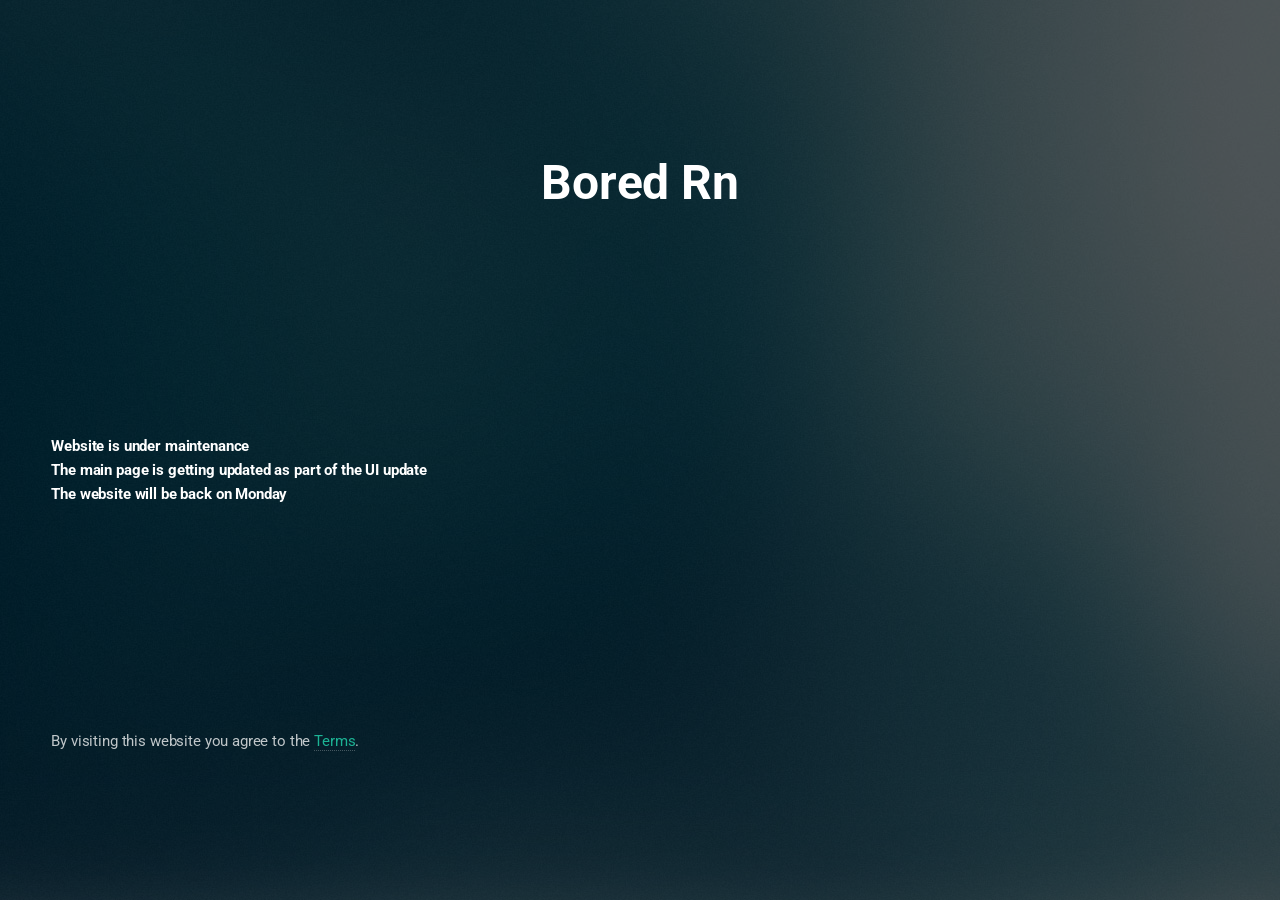
==== down_index.html @ 76c4ca85 "main" ====
<!DOCTYPE HTML>
<!--Credits:
    Eventually by HTML5 UP
    html5up.net | @ajlkn
    Free for personal and commercial use under the CCA 3.0 license (html5up.net/license)
-->
<html>
    
    <head>
        <title>Bored</title>
        <meta charset="utf-8" />
        <meta charset="utf-8" />
        <meta name="viewport" content="width=device-width, initial-scale=1, user-scalable=no" />
        <link rel="stylesheet" href="assets/css/main.css" />
        <link rel="apple-touch-icon" sizes="180x180" href="/apple-touch-icon.png">
<link rel="icon" type="image/png" sizes="32x32" href="/favicon-32x32.png">
<link rel="icon" type="image/png" sizes="16x16" href="/favicon-16x16.png">
<link rel="manifest" href="/site.webmanifest">
    </head>
    <body class="is-preload">

        <!-- Header -->
            <header id="header">
                <h1><strong>Bored Rn</strong></h1>
            </header>
                <br><br><br><br><br><br><br><br>
        <p><strong>Website is under maintenance<br>The main page is getting updated as part of the UI update<br>The website will be back on Monday</strong></p>          
<br><br><br><br><br><br><br><br>
        <footer>
  <p>By visiting this website you agree to the <a href="/terms">Terms</a>.</p>
              </footer>
        
        
        

        <!-- Scripts -->
            <script src="assets/js/main.js"></script>

    </body>
</html>
---- assets/css/main.css ----
@import url(fontawesome-all.min.css);
@import url("https://fonts.googleapis.com/css?family=Roboto:400,700");
/*
	Eventually by HTML5 UP
	html5up.net | @ajlkn
	Free for personal and commercial use under the CCA 3.0 license (html5up.net/license)
*/
html, body, div, span, applet, object,
iframe, h1, h2, h3, h4, h5, h6, p, blockquote,
pre, a, abbr, acronym, address, big, cite,
code, del, dfn, em, img, ins, kbd, q, s, samp,
small, strike, strong, sub, sup, tt, var, b,
u, i, center, dl, dt, dd, ol, ul, li, fieldset,
form, label, legend, table, caption, tbody,
tfoot, thead, tr, th, td, article, aside,
canvas, details, embed, figure, figcaption,
footer, header, hgroup, menu, nav, output, ruby,
section, summary, time, mark, audio, video {
  margin: 0;
  padding: 0;
  border: 0;
  font-size: 100%;
  font: inherit;
  vertical-align: baseline; }

article, aside, details, figcaption, figure,
footer, header, hgroup, menu, nav, section {
  display: block; }

body {
  line-height: 1; }

ol, ul {
  list-style: none; }

blockquote, q {
  quotes: none; }
  blockquote:before, blockquote:after, q:before, q:after {
    content: '';
    content: none; }

table {
  border-collapse: collapse;
  border-spacing: 0; }

body {
  -webkit-text-size-adjust: none; }

mark {
  background-color: transparent;
  color: inherit; }

input::-moz-focus-inner {
  border: 0;
  padding: 0; }

input, select, textarea {
  -moz-appearance: none;
  -webkit-appearance: none;
  -ms-appearance: none;
  appearance: none; }

/* Basic */
@-ms-viewport {
  width: device-width; }

body {
  -ms-overflow-style: scrollbar; }

@media screen and (max-width: 480px) {
  html, body {
    min-width: 320px; } }

html {
  box-sizing: border-box; }

*, *:before, *:after {
  box-sizing: inherit; }

html, body {
  height: 100%;
  overflow-x: hidden;
  width: 100%; }
  @media screen and (max-height: 640px) {
    html, body {
      height: auto;
      min-height: 100%; } }

body {
  display: -moz-flex;
  display: -webkit-flex;
  display: -ms-flex;
  display: flex;
  -moz-flex-direction: column;
  -webkit-flex-direction: column;
  -ms-flex-direction: column;
  flex-direction: column;
  -moz-justify-content: center;
  -webkit-justify-content: center;
  -ms-justify-content: center;
  justify-content: center;
  background-color: #000;
  padding: 6em 4em 4em 4em; }
  body.is-preload *, body.is-preload *:before, body.is-preload *:after {
    -moz-animation: none !important;
    -webkit-animation: none !important;
    -ms-animation: none !important;
    animation: none !important;
    -moz-transition: none !important;
    -webkit-transition: none !important;
    -ms-transition: none !important;
    transition: none !important; }
  body > * {
    position: relative;
    z-index: 2; }
  @media screen and (max-width: 1680px) {
    body {
      padding: 6em 3.5em 3.5em 3.5em; } }
  @media screen and (max-width: 736px) {
    body {
      padding: 5em 2em 2em 2em; } }
  @media screen and (max-width: 360px) {
    body {
      padding: 5em 1.25em 1.25em 1.25em; } }

/* BG */
#bg {
  -moz-transition: opacity 2s ease-in-out;
  -webkit-transition: opacity 2s ease-in-out;
  -ms-transition: opacity 2s ease-in-out;
  transition: opacity 2s ease-in-out;
  height: 100%;
  left: 0;
  opacity: 0.375;
  position: fixed;
  top: 0;
  width: 100%;
  z-index: 1; }
  #bg div {
    -moz-transition: opacity 3s ease;
    -webkit-transition: opacity 3s ease;
    -ms-transition: opacity 3s ease;
    transition: opacity 3s ease;
    background-size: cover;
    height: 100%;
    left: 0;
    opacity: 0;
    position: absolute;
    top: 0;
    visibility: hidden;
    width: 150%; }
    #bg div.visible {
      -moz-animation: bg 45s linear infinite;
      -webkit-animation: bg 45s linear infinite;
      -ms-animation: bg 45s linear infinite;
      animation: bg 45s linear infinite;
      opacity: 1;
      visibility: visible;
      z-index: 1; }
      #bg div.visible.top {
        z-index: 2; }
      @media screen and (max-width: 1280px) {
        #bg div.visible {
          -moz-animation: bg 29.25s linear infinite;
          -webkit-animation: bg 29.25s linear infinite;
          -ms-animation: bg 29.25s linear infinite;
          animation: bg 29.25s linear infinite; } }
      @media screen and (max-width: 736px) {
        #bg div.visible {
          -moz-animation: bg 18s linear infinite;
          -webkit-animation: bg 18s linear infinite;
          -ms-animation: bg 18s linear infinite;
          animation: bg 18s linear infinite; } }
    #bg div:only-child {
      -moz-animation-direction: alternate !important;
      -webkit-animation-direction: alternate !important;
      -ms-animation-direction: alternate !important;
      animation-direction: alternate !important; }
  body.is-preload #bg {
    opacity: 0; }

@-moz-keyframes bg {
  0% {
    -moz-transform: translateX(0);
    -webkit-transform: translateX(0);
    -ms-transform: translateX(0);
    transform: translateX(0); }
  100% {
    -moz-transform: translateX(-25%);
    -webkit-transform: translateX(-25%);
    -ms-transform: translateX(-25%);
    transform: translateX(-25%); } }

@-webkit-keyframes bg {
  0% {
    -moz-transform: translateX(0);
    -webkit-transform: translateX(0);
    -ms-transform: translateX(0);
    transform: translateX(0); }
  100% {
    -moz-transform: translateX(-25%);
    -webkit-transform: translateX(-25%);
    -ms-transform: translateX(-25%);
    transform: translateX(-25%); } }

@-ms-keyframes bg {
  0% {
    -moz-transform: translateX(0);
    -webkit-transform: translateX(0);
    -ms-transform: translateX(0);
    transform: translateX(0); }
  100% {
    -moz-transform: translateX(-25%);
    -webkit-transform: translateX(-25%);
    -ms-transform: translateX(-25%);
    transform: translateX(-25%); } }

@keyframes bg {
  0% {
    -moz-transform: translateX(0);
    -webkit-transform: translateX(0);
    -ms-transform: translateX(0);
    transform: translateX(0); }
  100% {
    -moz-transform: translateX(-25%);
    -webkit-transform: translateX(-25%);
    -ms-transform: translateX(-25%);
    transform: translateX(-25%); } }

/* Type */
body, input, select, textarea {
  color: rgba(255, 255, 255, 0.75);
  font-family: "Roboto", sans-serif;
  font-size: 16pt;
  font-weight: 400;
  letter-spacing: -0.01em;
  line-height: 1.65em; }
  @media screen and (max-width: 1680px) {
    body, input, select, textarea {
      font-size: 12pt; } }
  @media screen and (max-width: 1280px) {
    body, input, select, textarea {
      font-size: 11pt; } }
  @media screen and (max-width: 980px) {
    body, input, select, textarea {
      font-size: 12pt; } }
  @media screen and (max-width: 736px) {
    body, input, select, textarea {
      font-size: 12pt; } }
  @media screen and (max-width: 480px) {
    body, input, select, textarea {
      font-size: 12pt; } }

a {
  -moz-transition: border-bottom-color 0.2s ease, color 0.2s ease;
  -webkit-transition: border-bottom-color 0.2s ease, color 0.2s ease;
  -ms-transition: border-bottom-color 0.2s ease, color 0.2s ease;
  transition: border-bottom-color 0.2s ease, color 0.2s ease;
  border-bottom: dotted 1px rgba(255, 255, 255, 0.25);
  color: #1cb495;
  text-decoration: none; }
  a:hover {
    border-bottom-color: transparent;
    color: #1cb495 !important;
    text-decoration: none; }

strong, b {
  color: #fff;
  font-weight: 700; }

em, i {
  font-style: italic; }

p {
  margin: 0 0 2em 0; }

h1, h2, h3, h4, h5, h6 {
  color: #fff;
  font-weight: 700;
  line-height: 1em;
  margin: 0 0 1em 0; }
  h1 a, h2 a, h3 a, h4 a, h5 a, h6 a {
    color: inherit;
    text-decoration: none; }

h1 {
  font-size: 2.5em;
  line-height: 1.25em; }

h2 {
  font-size: 1.75em;
  line-height: 1.5em; }

h3 {
  font-size: 1.35em;
  line-height: 1.5em; }

h4 {
  font-size: 1.1em;
  line-height: 1.5em; }

h5 {
  font-size: 0.9em;
  line-height: 1.5em; }

h6 {
  font-size: 0.7em;
  line-height: 1.5em; }

sub {
  font-size: 0.8em;
  position: relative;
  top: 0.5em; }

sup {
  font-size: 0.8em;
  position: relative;
  top: -0.5em; }

blockquote {
  border-left: solid 8px rgba(255, 255, 255, 0.35);
  font-style: italic;
  margin: 0 0 2em 0;
  padding: 0.5em 0 0.5em 2em; }

code {
  background: rgba(255, 255, 255, 0.125);
  border-radius: 6px;
  border: solid 2px rgba(255, 255, 255, 0.35);
  font-family: "Courier New", monospace;
  font-size: 0.9em;
  margin: 0 0.25em;
  padding: 0.25em 0.65em; }

pre {
  -webkit-overflow-scrolling: touch;
  font-family: "Courier New", monospace;
  font-size: 0.9em;
  margin: 0 0 2em 0; }
  pre code {
    display: block;
    line-height: 1.75em;
    padding: 1em 1.5em;
    overflow-x: auto; }

hr {
  border: 0;
  border-bottom: solid 2px rgba(255, 255, 255, 0.35);
  margin: 2em 0; }
  hr.major {
    margin: 3em 0; }

/* Section/Article */
section.special, article.special {
  text-align: center; }

header p {
  color: rgba(255, 255, 255, 0.5);
  position: relative;
  margin: 0 0 1.5em 0; }

header h2 + p {
  font-size: 1.25em;
  margin-top: -1em;
  line-height: 1.5em; }

header h3 + p {
  font-size: 1.1em;
  margin-top: -0.8em;
  line-height: 1.5em; }

header h4 + p,
header h5 + p,
header h6 + p {
  font-size: 0.9em;
  margin-top: -0.6em;
  line-height: 1.5em; }

@media screen and (max-width: 980px) {
  header br {
    display: none; } }

@media screen and (max-width: 736px) {
  header br {
    display: inline; } }

@media screen and (max-width: 480px) {
  header br {
    display: none; } }

/* Icon */
.icon {
  text-decoration: none;
  border-bottom: none;
  position: relative; }
  .icon:before {
    -moz-osx-font-smoothing: grayscale;
    -webkit-font-smoothing: antialiased;
    display: inline-block;
    font-style: normal;
    font-variant: normal;
    text-rendering: auto;
    line-height: 1;
    text-transform: none !important;
    font-family: 'Font Awesome 5 Free';
    font-weight: 400; }
  .icon > .label {
    display: none; }
  .icon:before {
    line-height: inherit; }
  .icon.solid:before {
    font-weight: 900; }
  .icon.brands:before {
    font-family: 'Font Awesome 5 Brands'; }

/* List */
ol {
  list-style: decimal;
  margin: 0 0 2em 0;
  padding-left: 1.25em; }
  ol li {
    padding-left: 0.25em; }

ul {
  list-style: disc;
  margin: 0 0 2em 0;
  padding-left: 1em; }
  ul li {
    padding-left: 0.5em; }

/* Icons */
ul.icons {
  cursor: default;
  list-style: none;
  padding-left: 0; }
  ul.icons li {
    display: inline-block;
    padding: 0 1em 0 0; }
    ul.icons li:last-child {
      padding-right: 0; }
    ul.icons li .icon:before {
      font-size: 1.25em; }
    ul.icons li a {
      color: inherit; }

/* Form */
form {
  margin: 0 0 2em 0; }
  form .message {
    text-decoration: none;
    -moz-transition: opacity 0.2s ease-in-out, -moz-transform 0.2s ease-in-out;
    -webkit-transition: opacity 0.2s ease-in-out, -webkit-transform 0.2s ease-in-out;
    -ms-transition: opacity 0.2s ease-in-out, -ms-transform 0.2s ease-in-out;
    transition: opacity 0.2s ease-in-out, transform 0.2s ease-in-out;
    -moz-transform: scale(1.05);
    -webkit-transform: scale(1.05);
    -ms-transform: scale(1.05);
    transform: scale(1.05);
    height: 2.75em;
    line-height: 2.75em;
    opacity: 0; }
    form .message:before {
      -moz-osx-font-smoothing: grayscale;
      -webkit-font-smoothing: antialiased;
      display: inline-block;
      font-style: normal;
      font-variant: normal;
      text-rendering: auto;
      line-height: 1;
      text-transform: none !important;
      font-family: 'Font Awesome 5 Free';
      font-weight: 900; }
    form .message:before {
      margin-right: 0.5em; }
    form .message.visible {
      -moz-transform: scale(1);
      -webkit-transform: scale(1);
      -ms-transform: scale(1);
      transform: scale(1);
      opacity: 1; }
    form .message.success {
      color: #1cb495; }
      form .message.success:before {
        content: '\f00c'; }
    form .message.failure {
      color: #ff2361; }
      form .message.failure:before {
        content: '\f119'; }

label {
  color: #fff;
  display: block;
  font-size: 0.9em;
  font-weight: 700;
  margin: 0 0 1em 0; }

@-moz-keyframes focus {
  0% {
    -moz-transform: scale(1);
    -webkit-transform: scale(1);
    -ms-transform: scale(1);
    transform: scale(1); }
  50% {
    -moz-transform: scale(1.025);
    -webkit-transform: scale(1.025);
    -ms-transform: scale(1.025);
    transform: scale(1.025); }
  100% {
    -moz-transform: scale(1);
    -webkit-transform: scale(1);
    -ms-transform: scale(1);
    transform: scale(1); } }

@-webkit-keyframes focus {
  0% {
    -moz-transform: scale(1);
    -webkit-transform: scale(1);
    -ms-transform: scale(1);
    transform: scale(1); }
  50% {
    -moz-transform: scale(1.025);
    -webkit-transform: scale(1.025);
    -ms-transform: scale(1.025);
    transform: scale(1.025); }
  100% {
    -moz-transform: scale(1);
    -webkit-transform: scale(1);
    -ms-transform: scale(1);
    transform: scale(1); } }

@-ms-keyframes focus {
  0% {
    -moz-transform: scale(1);
    -webkit-transform: scale(1);
    -ms-transform: scale(1);
    transform: scale(1); }
  50% {
    -moz-transform: scale(1.025);
    -webkit-transform: scale(1.025);
    -ms-transform: scale(1.025);
    transform: scale(1.025); }
  100% {
    -moz-transform: scale(1);
    -webkit-transform: scale(1);
    -ms-transform: scale(1);
    transform: scale(1); } }

@keyframes focus {
  0% {
    -moz-transform: scale(1);
    -webkit-transform: scale(1);
    -ms-transform: scale(1);
    transform: scale(1); }
  50% {
    -moz-transform: scale(1.025);
    -webkit-transform: scale(1.025);
    -ms-transform: scale(1.025);
    transform: scale(1.025); }
  100% {
    -moz-transform: scale(1);
    -webkit-transform: scale(1);
    -ms-transform: scale(1);
    transform: scale(1); } }

input[type="text"],
input[type="password"],
input[type="email"],
select,
textarea {
  -moz-appearance: none;
  -webkit-appearance: none;
  -ms-appearance: none;
  appearance: none;
  -moz-transform: scale(1);
  -webkit-transform: scale(1);
  -ms-transform: scale(1);
  transform: scale(1);
  -moz-transition: border-color 0.2s ease, background-color 0.2s ease;
  -webkit-transition: border-color 0.2s ease, background-color 0.2s ease;
  -ms-transition: border-color 0.2s ease, background-color 0.2s ease;
  transition: border-color 0.2s ease, background-color 0.2s ease;
  background-color: transparent;
  border-radius: 6px;
  border: none;
  border: solid 2px rgba(255, 255, 255, 0.35);
  color: inherit;
  display: block;
  outline: 0;
  padding: 0 1em;
  text-decoration: none;
  width: 100%; }
  input[type="text"]:invalid,
  input[type="password"]:invalid,
  input[type="email"]:invalid,
  select:invalid,
  textarea:invalid {
    box-shadow: none; }
  input[type="text"]:focus,
  input[type="password"]:focus,
  input[type="email"]:focus,
  select:focus,
  textarea:focus {
    -moz-animation: focus 0.1s;
    -webkit-animation: focus 0.1s;
    -ms-animation: focus 0.1s;
    animation: focus 0.1s;
    background-color: rgba(255, 255, 255, 0.125);
    border-color: #1cb495; }

select {
  background-image: url("data:image/svg+xml;charset=utf8,%3Csvg xmlns='https://www.w3.org/2000/svg' width='40' height='40' preserveAspectRatio='none' viewBox='0 0 40 40'%3E%3Cpath d='M9.4,12.3l10.4,10.4l10.4-10.4c0.2-0.2,0.5-0.4,0.9-0.4c0.3,0,0.6,0.1,0.9,0.4l3.3,3.3c0.2,0.2,0.4,0.5,0.4,0.9 c0,0.4-0.1,0.6-0.4,0.9L20.7,31.9c-0.2,0.2-0.5,0.4-0.9,0.4c-0.3,0-0.6-0.1-0.9-0.4L4.3,17.3c-0.2-0.2-0.4-0.5-0.4-0.9 c0-0.4,0.1-0.6,0.4-0.9l3.3-3.3c0.2-0.2,0.5-0.4,0.9-0.4S9.1,12.1,9.4,12.3z' fill='rgba(255, 255, 255, 0.35)' /%3E%3C/svg%3E");
  background-size: 1.25rem;
  background-repeat: no-repeat;
  background-position: calc(100% - 1rem) center;
  height: 2.75em;
  padding-right: 2.75em;
  text-overflow: ellipsis; }
  select option {
    color: #fff;
    background: #000; }
  select:focus::-ms-value {
    background-color: transparent; }
  select::-ms-expand {
    display: none; }

input[type="text"],
input[type="password"],
input[type="email"],
select {
  height: 2.75em; }

textarea {
  padding: 0.75em 1em; }

input[type="checkbox"],
input[type="radio"] {
  -moz-appearance: none;
  -webkit-appearance: none;
  -ms-appearance: none;
  appearance: none;
  display: block;
  float: left;
  margin-right: -2em;
  opacity: 0;
  width: 1em;
  z-index: -1; }
  input[type="checkbox"] + label,
  input[type="radio"] + label {
    text-decoration: none;
    color: rgba(255, 255, 255, 0.75);
    cursor: pointer;
    display: inline-block;
    font-size: 1em;
    font-weight: 400;
    padding-left: 2.4em;
    padding-right: 0.75em;
    position: relative; }
    input[type="checkbox"] + label:before,
    input[type="radio"] + label:before {
      -moz-osx-font-smoothing: grayscale;
      -webkit-font-smoothing: antialiased;
      display: inline-block;
      font-style: normal;
      font-variant: normal;
      text-rendering: auto;
      line-height: 1;
      text-transform: none !important;
      font-family: 'Font Awesome 5 Free';
      font-weight: 900; }
    input[type="checkbox"] + label:before,
    input[type="radio"] + label:before {
      background: rgba(255, 255, 255, 0.125);
      border-radius: 6px;
      border: solid 2px rgba(255, 255, 255, 0.35);
      content: '';
      display: inline-block;
      font-size: 0.8em;
      height: 1.65em;
      left: 0;
      line-height: 1.65em;
      position: absolute;
      text-align: center;
      top: 0;
      width: 1.65em; }
  input[type="checkbox"]:checked + label:before,
  input[type="radio"]:checked + label:before {
    background: #1cb495;
    border-color: #1cb495;
    color: #ffffff;
    content: '\f00c'; }
  input[type="checkbox"]:focus + label:before,
  input[type="radio"]:focus + label:before {
    border-color: #1cb495;
    box-shadow: 0 0 0 2px #1cb495; }

input[type="checkbox"] + label:before {
  border-radius: 6px; }

input[type="radio"] + label:before {
  border-radius: 100%; }

::-webkit-input-placeholder {
  color: rgba(255, 255, 255, 0.5) !important;
  opacity: 1.0; }

:-moz-placeholder {
  color: rgba(255, 255, 255, 0.5) !important;
  opacity: 1.0; }

::-moz-placeholder {
  color: rgba(255, 255, 255, 0.5) !important;
  opacity: 1.0; }

:-ms-input-placeholder {
  color: rgba(255, 255, 255, 0.5) !important;
  opacity: 1.0; }

.formerize-placeholder {
  color: rgba(255, 255, 255, 0.5) !important;
  opacity: 1.0; }

/* Button */
input[type="submit"],
input[type="reset"],
input[type="button"],
button,
.button {
	box-shadow: 0 8px 16px 0 rgba(0,0,0,0.2), 0 6px 20px 0 rgba(0,0,0,0.19);
  	background-color: #555555; /* Black */
  	border: none;
  	color: white;
  	padding: 15px 32px;
  	text-align: center;
  	text-decoration: none;
  	display: inline-block;
 	 font-size: 16px;
	width: 250px;
	height: 120px;
   @media screen and (max-width: 40%) {
    input[type="submit"],
    input[type="reset"],
    input[type="button"],
    button,
    .button {
      padding: 0; } }

/* Header */
    }#header h1 {
  font-size: 3.25em;
  margin: 0 0 0.55em 0; }
   h1{text-align: center;}
#header p {
  font-size: 1.35em;
  line-height: 1.65em; }

#header h2{
	text-align: right; }

#paragraph p1{
	text-align: right; }

#header a {
  color: inherit; }

@media screen and (max-width: 736px) {
  #header h1 {
    font-size: 2em; }
  #header p {
    font-size: 1em; } }

@media screen and (max-width: 480px) {
  #header {
    margin: 0 0 1em 0; } }

/* Signup Form */
#signup-form {
  display: -moz-flex;
  display: -webkit-flex;
  display: -ms-flex;
  display: flex;
  position: relative; }
  #signup-form input[type="text"],
  #signup-form input[type="password"],
  #signup-form input[type="email"] {
    width: 18em; }
  #signup-form > * {
    margin: 0 0 0 1em; }
  #signup-form > :first-child {
    margin: 0 0 0 0; }
  @media screen and (max-width: 480px) {
    #signup-form {
      -moz-flex-direction: column;
      -webkit-flex-direction: column;
      -ms-flex-direction: column;
      flex-direction: column; }
      #signup-form input[type="type"],
      #signup-form input[type="password"],
      #signup-form input[type="email"] {
        width: 100%; }
      #signup-form > * {
        margin: 1.25em 0 0 0; }
      #signup-form .message {
        bottom: -1.5em;
        font-size: 0.9em;
        height: 1em;
        left: 0;
        line-height: inherit;
        margin-top: 0;
        position: absolute; } }

/* Footer */
#footer {
  -moz-transition: opacity 0.5s ease-in-out;
  -webkit-transition: opacity 0.5s ease-in-out;
  -ms-transition: opacity 0.5s ease-in-out;
  transition: opacity 0.5s ease-in-out;
  bottom: 4em;
  color: rgba(255, 255, 255, 0.5);
  left: 4em;
  opacity: 0.5;
  position: absolute; }
  #footer .icons {
    margin: 0 0 0.5em 0; }
  #footer .copyright {
    font-size: 0.8em;
    list-style: none;
    padding: 0; }
    #footer .copyright li {
      border-left: solid 1px rgba(255, 255, 255, 0.25);
      display: inline-block;
      line-height: 1em;
      margin: 0 0 0 0.75em;
      padding: 0 0 0 0.75em; }
      #footer .copyright li:first-child {
        border-left: 0;
        margin-left: 0;
        padding-left: 0; }
    #footer .copyright a {
      color: inherit; }
  #footer:hover {
    opacity: 1; }
  #footer > :last-child {
    margin-bottom: 0; }
  @media screen and (max-width: 1680px) {
    #footer {
      bottom: 3.5em;
      left: 3.5em; } }
  @media screen and (max-width: 736px) {
    #footer {
      bottom: 2em;
      left: 2em; } }
  @media screen and (max-width: 360px) {
    #footer {
      bottom: 1.25em;
      left: 1.25em; } }
  @media screen and (max-height: 640px) {
    #footer {
      bottom: auto;
      left: auto;
      margin: 1em 0 0 0;
      position: relative; } }
.CommentBox > div {
    margin:0 auto;
    width:250px;
}
.wrapper {
    width:100vw;
    height:100vh;
    background: radial-gradient(farthest-corner at 30vw 20vh,#7397a1 1%,#3f2c41 100%);
}
$s1:"";
$s2:"";
$s3:"";
@for $i from 1 through 400 {
    $s1: $s1 + random(1000)*0.1vw + " " + random(1000)*0.1vh + " " + 0 + " " + random(50)*-0.01rem + #fff;
    $s2: $s2 + random(1000)*0.1vw + " " + random(1000)*0.1vh + " " + 0 + " " + random(50)*-0.01rem + #fff;
    $s3: $s3 + random(1000)*0.1vw + " " + random(1000)*0.1vh + " " + 0 + " " + random(50)*-0.01rem + #fff;
    @if $i < 400 {
        $s1: $s1 + ",";
        $s2: $s2 + ",";
        $s3: $s3 + ",";
    }
}
.snow {
    border-radius: 50%;
    opacity: 0.8;
    position: absolute;
    top:-100vh;
    animation-name: fall;
    animation-timing-function: linear;
    animation-iteration-count: infinite;
}
.layer1 {
    width: 1.5rem;
    height: 1.5rem;
    filter:blur(1.5px);
    box-shadow: #{$s1};
    animation-duration: 6s;
}
.layer1.a {
    animation-delay: -3s;
}
.layer2 {
    width: 1.2rem;
    height: 1.2rem;
    filter:blur(3px);
    box-shadow: #{$s2};
    animation-duration: 8s;
}
.layer2.a {
    animation-delay: -4s;
}
.layer3 {
    width: 0.8rem;
    height: 0.8rem;
    filter:blur(6px);
    box-shadow: #{$s3};
    animation-duration: 10s;
}
.layer3.a {
    animation-delay: -5s;
}
@keyframes fall {
    100% {transform: translateY(200vh); }
}
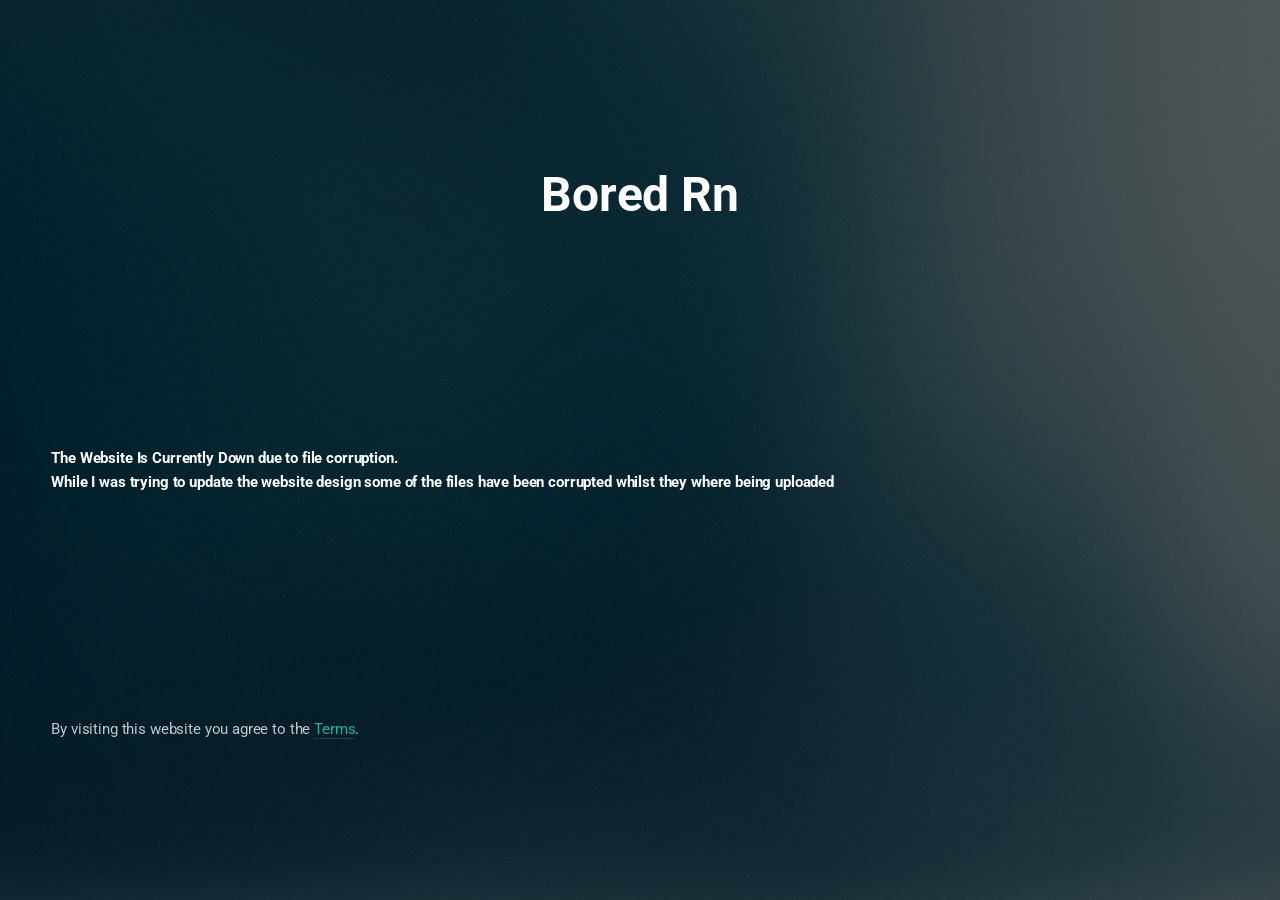
==== commit 824b32d2: "Update down_index.html" ====
--- a/down_index.html
+++ b/down_index.html
@@ -24,7 +24,7 @@
                 <h1><strong>Bored Rn</strong></h1>
             </header>
                 <br><br><br><br><br><br><br><br>
-        <p><strong>Website is under maintenance<br>The main page is getting updated as part of the UI update<br>The website will be back on Monday</strong></p>          
+        <p><strong>The Website Is Currently Down due to file corruption.<br>While I was trying to update the website design some of the files have been corrupted whilst they where being uploaded</strong></p>          
 <br><br><br><br><br><br><br><br>
         <footer>
   <p>By visiting this website you agree to the <a href="/terms">Terms</a>.</p>
